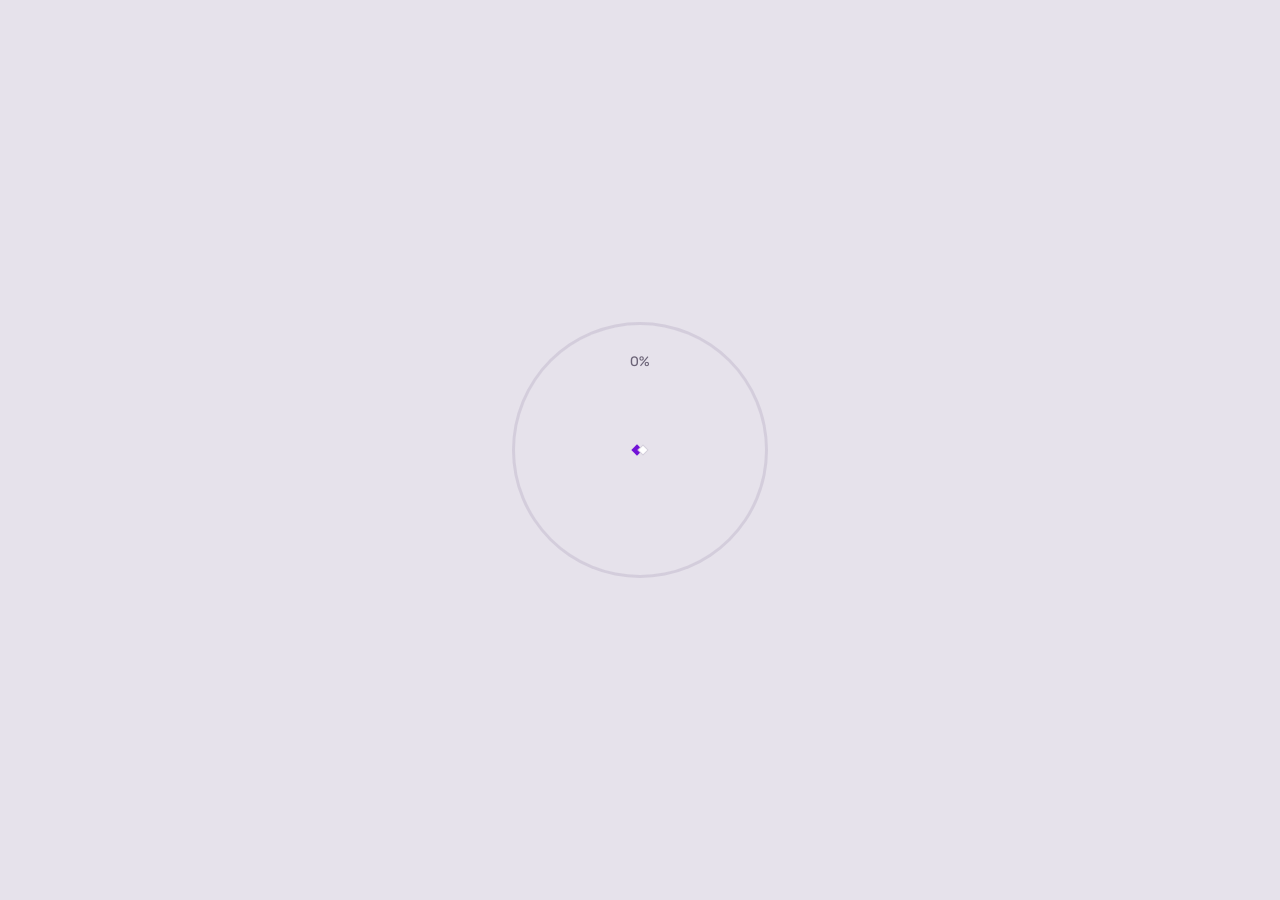
==== index.html @ 8235a24a "panel transition" ====
<!DOCTYPE html>
<html lang="en">
  <head>
    <meta charset="UTF-8" />
    <meta name="viewport" content="width=device-width, initial-scale=1.0" />
    <meta
      name="description"
      content="Baran Çiftçi. Developer and computer engineering student. Torino and Istanbul."
    />
    <title>baran çiftçi</title>
    <link rel="icon" href="/favicon.svg?v=4" type="image/svg+xml" />
    <script>
      (() => {
        try {
          const saved = localStorage.getItem("dna-theme");
          const theme =
            saved === "dark" || saved === "light"
              ? saved
              : matchMedia("(prefers-color-scheme: dark)").matches
                ? "dark"
                : "light";
          document.documentElement.setAttribute("data-theme", theme);
        } catch {
          document.documentElement.setAttribute("data-theme", "light");
        }
        if (matchMedia("(prefers-reduced-motion: reduce)").matches) {
          document.documentElement.classList.add("reduce-motion");
        }
      })();
    </script>
    <link rel="stylesheet" href="styles.css" />
    <script type="importmap">
      {
        "imports": {
          "three": "https://cdn.jsdelivr.net/npm/three@0.170.0/build/three.module.js"
        }
      }
    </script>
  </head>
  <body class="dna-body is-intro">
    <a class="skip-link" href="#hud">Skip to DNA</a>

    <div id="intro" class="intro">
      <div class="intro-load" id="intro-load">
        <div class="intro-ring" id="intro-ring" style="--p: 0">
          <span class="intro-pct" id="intro-pct">0%</span>
          <span class="duo intro-duo" aria-hidden="true"></span>
        </div>
      </div>
      <div class="intro-split" id="intro-split" hidden>
        <div class="intro-half intro-half-top" aria-hidden="true">
          <p class="intro-giant">baran çiftçi</p>
        </div>
        <div class="intro-half intro-half-bot">
          <h1 class="intro-giant">baran çiftçi</h1>
        </div>
      </div>
    </div>

    <div id="strand" aria-hidden="true"></div>

    <div id="world" aria-hidden="true">
      <div class="world-track" id="world-track"></div>
    </div>

    <div id="hud" class="hud">
      <p class="hint" id="hint">Browse genes along the strand</p>
      <div class="hud-sync" id="sync-box">
        <span class="sync-top" id="sync-label">GEN</span>
        <span class="sync-bot" id="sync-val">01</span>
      </div>
    </div>

    <aside id="memory-panel" class="memory-panel">
      <span class="panel-corner panel-corner-tl" aria-hidden="true"></span>
      <span class="panel-corner panel-corner-tr" aria-hidden="true"></span>
      <span class="panel-corner panel-corner-bl" aria-hidden="true"></span>
      <span class="panel-corner panel-corner-br" aria-hidden="true"></span>
      <div class="panel-inner" id="panel-inner">
        <div class="panel-logo panel-slot is-collapsed" id="panel-logo">
          <img id="panel-logo-img" src="" alt="" />
        </div>
        <p class="panel-kicker" id="panel-kicker">Gene</p>
        <h2 class="panel-title" id="panel-title">—</h2>
        <p class="panel-body" id="panel-body"></p>
        <dl class="panel-facts panel-slot is-collapsed" id="panel-facts"></dl>
        <a class="panel-cta panel-slot is-collapsed" id="panel-cta" href="#">Enter</a>
      </div>
    </aside>

    <footer class="bar">
      <div class="bar-left">
        <span class="duo" aria-hidden="true"></span>
        <span>DNA</span>
        <button type="button" class="bar-btn" id="btn-theme" aria-pressed="false">Dark</button>
      </div>
      <div class="bar-right">
        <button type="button" class="bar-btn" id="btn-prev"><kbd>←</kbd> Prev</button>
        <button type="button" class="bar-btn" id="btn-next"><kbd>→</kbd> Next</button>
        <button type="button" class="bar-btn" id="btn-select"><kbd>↵</kbd> Open</button>
      </div>
    </footer>

    <script type="module" src="main.js"></script>
  </body>
</html>
---- styles.css ----
@import url("https://fonts.googleapis.com/css2?family=Space+Grotesk:wght@400;500;600;700&display=swap");

:root {
  --bg: #e6e2eb;
  --bg-mid: #fff;
  --ink: #2a2433;
  --mute: #6a6276;
  --accent: #7113d7;
  --accent-hot: #9b4aef;
  --page-bg: linear-gradient(165deg, #f2eef7 0%, #e6e2eb 50%, #d9d2e4 100%);
  --strand-bg: transparent;
  --blurb: rgba(42, 36, 51, 0.72);
  --rule: rgba(80, 60, 110, 0.22);
  --sync-glow: rgba(113, 19, 215, 0.35);
  --panel-bg: rgba(255, 255, 255, 0.72);
  --panel-border: rgba(255, 255, 255, 0.85);
  --panel-shadow:
    0 1px 0 rgba(255, 255, 255, 0.65) inset,
    0 18px 50px rgba(60, 30, 100, 0.14),
    0 6px 18px rgba(60, 30, 100, 0.08);
  --line-soft: rgba(80, 60, 110, 0.12);
  --line-logo: rgba(80, 60, 110, 0.18);
  --bar-bg: rgba(255, 255, 255, 0.55);
  --bar-border: rgba(255, 255, 255, 0.7);
  --duo-fill: #fff;
  --duo-border: rgba(80, 60, 110, 0.25);
  --grain-opacity: 0.045;
  --font: "Space Grotesk", "Segoe UI", system-ui, sans-serif;
}

html[data-theme="dark"] {
  --bg: #1c1922;
  --bg-mid: #25212e;
  --ink: #ebe6f3;
  --mute: #9a90ab;
  --accent: #8b4de8;
  --accent-hot: #b07aff;
  --page-bg: #2a2730;
  --strand-bg:
    radial-gradient(ellipse 90% 55% at 12% -10%, rgba(113, 19, 215, 0.22), transparent 55%),
    radial-gradient(ellipse 70% 45% at 92% 8%, rgba(103, 47, 163, 0.16), transparent 50%),
    linear-gradient(180deg, #2a2730 0%, #302d33 40%, #2a2730 100%);
  --blurb: rgba(232, 224, 242, 0.78);
  --rule: rgba(240, 234, 246, 0.22);
  --sync-glow: rgba(139, 77, 232, 0.28);
  --panel-bg: rgba(28, 24, 36, 0.78);
  --panel-border: rgba(235, 230, 243, 0.1);
  --panel-shadow:
    0 1px 0 rgba(255, 255, 255, 0.06) inset,
    0 22px 56px rgba(0, 0, 0, 0.4),
    0 8px 20px rgba(0, 0, 0, 0.22);
  --line-soft: rgba(235, 230, 243, 0.1);
  --line-logo: rgba(235, 230, 243, 0.12);
  --bar-bg: rgba(18, 15, 24, 0.72);
  --bar-border: rgba(235, 230, 243, 0.08);
  --duo-fill: #25212e;
  --duo-border: rgba(235, 230, 243, 0.2);
  --grain-opacity: 0.035;
}

*,
*::before,
*::after {
  box-sizing: border-box;
  margin: 0;
  padding: 0;
}

html,
body {
  width: 100%;
  height: 100%;
}

body.dna-body {
  font-family: var(--font);
  color: var(--ink);
  background: var(--page-bg);
  overflow: hidden;
  -webkit-font-smoothing: antialiased;
}

#world {
  position: fixed;
  inset: 0 0 48px 0;
  z-index: 2;
  overflow: hidden;
  pointer-events: none;
  background: transparent;
  transition: opacity 0.7s ease;
}

#world::before {
  content: "";
  position: absolute;
  inset: 0;
  opacity: var(--grain-opacity);
  background-image: url("data:image/svg+xml,%3Csvg viewBox='0 0 256 256' xmlns='http://www.w3.org/2000/svg'%3E%3Cfilter id='n'%3E%3CfeTurbulence type='fractalNoise' baseFrequency='0.85' numOctaves='4' stitchTiles='stitch'/%3E%3C/filter%3E%3Crect width='100%25' height='100%25' filter='url(%23n)'/%3E%3C/svg%3E");
  background-size: 180px 180px;
  z-index: 1;
  pointer-events: none;
}

.world-track {
  position: absolute;
  left: 0;
  right: 0;
  top: 0;
  display: flex;
  flex-direction: column;
  will-change: transform;
  transform: translate3d(0, 0, 0);
  backface-visibility: hidden;
}

.world-sec {
  flex: 0 0 auto;
  box-sizing: border-box;
  padding: clamp(4.5rem, 12vh, 7rem) clamp(1.25rem, 4vw, 3.5rem) 3rem;
  display: flex;
  flex-direction: column;
  justify-content: center;
  gap: 0.75rem;
  max-width: min(28rem, 46vw);
  opacity: 0.55;
  transition: opacity 0.35s ease;
  mask-image: linear-gradient(90deg, #000 0%, #000 62%, transparent 100%);
  -webkit-mask-image: linear-gradient(90deg, #000 0%, #000 62%, transparent 100%);
}

.world-kicker {
  font-size: 0.72rem;
  font-weight: 500;
  letter-spacing: 0.14em;
  text-transform: uppercase;
  color: var(--accent);
}

.world-title {
  font-size: clamp(2.6rem, 7.5vw, 4.6rem);
  font-weight: 600;
  letter-spacing: -0.03em;
  line-height: 1.05;
  color: var(--ink);
}

.world-year {
  font-size: 0.85rem;
  font-weight: 500;
  letter-spacing: 0.04em;
  color: var(--mute);
}

.world-blurb {
  margin-top: 0.55rem;
  max-width: 22rem;
  font-size: clamp(0.88rem, 1.6vw, 1.02rem);
  font-weight: 400;
  letter-spacing: 0;
  line-height: 1.45;
  color: var(--blurb);
}

.world-rule {
  width: min(16rem, 70%);
  height: 1px;
  margin-top: 1rem;
  background: var(--rule);
}

.skip-link {
  position: absolute;
  z-index: 40;
  top: 8px;
  left: 8px;
  padding: 8px 12px;
  background: var(--ink);
  color: #fff;
  text-decoration: none;
  transform: translateY(-140%);
}

.skip-link:focus {
  transform: none;
}

html.reduce-motion body.is-intro .hud,
html.reduce-motion body.is-intro .bar,
html.reduce-motion body.is-intro #world,
html.reduce-motion body.is-intro .memory-panel {
  opacity: 1;
  pointer-events: auto;
}

html.reduce-motion .intro {
  display: none !important;
}

.intro {
  position: fixed;
  inset: 0;
  z-index: 40;
  pointer-events: auto;
}

.intro[hidden] {
  display: none !important;
}

.intro-load {
  position: absolute;
  inset: 0;
  display: grid;
  place-items: center;
  background: var(--bg);
  transition: opacity 0.35s ease;
}

.intro-load.is-gone {
  opacity: 0;
  pointer-events: none;
}

.intro-ring {
  --p: 0;
  position: relative;
  width: min(38vh, 16rem);
  height: min(38vh, 16rem);
  border-radius: 50%;
  display: grid;
  place-items: center;
  background: conic-gradient(var(--accent) calc(var(--p) * 3.6deg), rgba(128, 110, 150, 0.18) 0);
}

.intro-ring::before {
  content: "";
  position: absolute;
  inset: 3px;
  border-radius: 50%;
  background: var(--bg);
}

.intro-pct {
  position: absolute;
  top: 12%;
  z-index: 1;
  font-size: 0.85rem;
  font-weight: 500;
  letter-spacing: 0.06em;
  color: var(--mute);
}

.intro-duo {
  position: relative;
  z-index: 1;
  width: 22px;
  height: 22px;
}

.intro-duo::before,
.intro-duo::after {
  width: 12px;
  height: 12px;
}

.intro-split {
  position: absolute;
  inset: 0;
  overflow: hidden;
}

.intro-split[hidden] {
  display: none !important;
}

.intro-half {
  position: absolute;
  left: 0;
  width: 100%;
  height: 50%;
  display: flex;
  justify-content: center;
  align-items: center;
  overflow: hidden;
  background: var(--accent);
  transition: transform 0.95s cubic-bezier(0.76, 0, 0.24, 1);
}

.intro-half-top {
  top: 0;
}

.intro-half-bot {
  bottom: 0;
}

.intro-giant {
  margin: 0;
  font-size: clamp(2.8rem, 11vw, 9rem);
  font-weight: 600;
  letter-spacing: -0.04em;
  line-height: 1;
  white-space: nowrap;
  color: #fff;
  font-family: var(--font);
}

.intro-half-top .intro-giant {
  position: absolute;
  bottom: 0;
  transform: translateY(50%);
}

.intro-half-bot .intro-giant {
  position: absolute;
  top: 0;
  transform: translateY(-50%);
}

.intro.is-open .intro-half-top {
  transform: translateY(-100%);
}

.intro.is-open .intro-half-bot {
  transform: translateY(100%);
}

body.is-intro .hud,
body.is-intro .bar,
body.is-intro .memory-panel,
body.is-intro #world {
  opacity: 0;
  pointer-events: none;
}

@media (max-width: 640px) {
  .intro-giant {
    font-size: clamp(2.2rem, 12vw, 4rem);
  }
}

#strand {
  position: fixed;
  inset: 0 0 48px 0;
  z-index: 1;
  width: 100%;
  height: auto;
  cursor: default;
  touch-action: none;
  opacity: 1;
  pointer-events: auto;
  background: var(--strand-bg);
}

#strand canvas {
  display: block;
  width: 100%;
  height: 100%;
}

.hud {
  position: fixed;
  inset: 0;
  z-index: 3;
  pointer-events: none;
  transition: opacity 0.7s ease;
}

.hint {
  position: absolute;
  left: clamp(1.25rem, 4vw, 2.75rem);
  bottom: calc(48px + 1rem);
  max-width: 18rem;
  font-size: 0.8rem;
  font-weight: 400;
  letter-spacing: 0;
  line-height: 1.4;
  text-transform: none;
  color: var(--accent);
}

.hint.locked {
  color: var(--mute);
}

.hint.flash {
  animation: hud-pop 0.35s ease;
}

.hint.deny {
  animation: deny 0.35s ease;
}

.hud-sync {
  position: absolute;
  z-index: 5;
  top: clamp(1.25rem, 4vh, 2.5rem);
  right: clamp(1.25rem, 4vw, 2.75rem);
  left: auto;
  background: linear-gradient(90deg, var(--accent), var(--accent-hot));
  color: #fff;
  padding: 0.65rem 1.1rem 0.55rem;
  min-width: 6.5rem;
  box-shadow: 0 0 28px var(--sync-glow);
  display: flex;
  flex-direction: column;
  gap: 0.1rem;
  pointer-events: none;
}

.hud-sync.flash {
  animation: hud-pop 0.35s ease;
}

.hud-sync.deny {
  animation: deny 0.35s ease;
}

.sync-top {
  font-size: 1.15rem;
  font-weight: 700;
  letter-spacing: 0.04em;
  line-height: 1;
}

.sync-bot {
  font-size: 0.95rem;
  font-weight: 500;
  letter-spacing: 0.02em;
  opacity: 0.9;
}

.memory-panel {
  --rx: 5deg;
  --ry: -8deg;
  --tz: 6px;
  position: fixed;
  z-index: 4;
  right: clamp(1rem, 4vw, 2.5rem);
  top: 50%;
  width: min(24rem, calc(100vw - 2rem));
  padding: 1.6rem 1.75rem 1.75rem;
  background: var(--panel-bg);
  border: 1px solid var(--panel-border);
  backdrop-filter: blur(16px);
  box-shadow: var(--panel-shadow);
  transform: translateY(-50%) perspective(920px) rotateX(var(--rx)) rotateY(var(--ry))
    translateZ(var(--tz));
  transform-style: preserve-3d;
  opacity: 1;
  pointer-events: auto;
  transform-origin: center center;
  transition:
    opacity 0.36s cubic-bezier(0.22, 1, 0.36, 1),
    box-shadow 0.25s ease,
    height 0.34s cubic-bezier(0.22, 1, 0.36, 1);
  will-change: transform, height;
}

.panel-inner {
  transition: opacity 0.26s cubic-bezier(0.22, 1, 0.36, 1);
}

.memory-panel.is-swapping {
  overflow: hidden;
}

.memory-panel.is-swapping .panel-inner {
  opacity: 0;
}

.memory-panel.is-swapping .panel-slot {
  transition: none;
}

.panel-slot {
  overflow: hidden;
  transition:
    max-height 0.32s cubic-bezier(0.22, 1, 0.36, 1),
    opacity 0.28s ease,
    margin 0.32s cubic-bezier(0.22, 1, 0.36, 1),
    border-color 0.28s ease;
}

.memory-panel.is-locked .panel-kicker {
  color: var(--mute);
}

.memory-panel.is-locked .panel-title {
  color: var(--mute);
}

.panel-corner {
  position: absolute;
  width: 11px;
  height: 11px;
  pointer-events: none;
  z-index: 3;
  transform: translateZ(28px);
}

.panel-corner-tl {
  top: 10px;
  left: 10px;
  border-top: 1.5px solid var(--accent);
  border-left: 1.5px solid var(--accent);
}

.panel-corner-tr {
  top: 10px;
  right: 10px;
  border-top: 1.5px solid var(--accent);
  border-right: 1.5px solid var(--accent);
}

.panel-corner-bl {
  bottom: 10px;
  left: 10px;
  border-bottom: 1.5px solid var(--accent);
  border-left: 1.5px solid var(--accent);
}

.panel-corner-br {
  bottom: 10px;
  right: 10px;
  border-bottom: 1.5px solid var(--accent);
  border-right: 1.5px solid var(--accent);
}

.memory-panel.is-locked .panel-corner {
  border-color: var(--mute);
}

.panel-logo {
  margin: 0 0 1.15rem;
  max-height: 3.6rem;
  height: 3.6rem;
  padding: 0;
  background: #000;
  border: 1px solid var(--line-logo);
  overflow: hidden;
  display: flex;
  align-items: center;
  justify-content: center;
  transform: translateZ(18px);
  opacity: 1;
}

.panel-logo.is-collapsed {
  max-height: 0;
  height: 0;
  margin-bottom: 0;
  opacity: 0;
  border-color: transparent;
}

.panel-logo.is-light {
  background: #fff;
}

.panel-logo img {
  display: block;
  width: 80%;
  height: 100%;
  object-fit: contain;
  object-position: center;
}

.panel-logo[hidden],
.panel-cta[hidden] {
  display: none !important;
}

.panel-facts.is-collapsed {
  max-height: 0;
  margin: 0;
  padding: 0;
  opacity: 0;
  border-top-color: transparent;
}

.panel-facts:not(.is-collapsed) {
  max-height: 16rem;
}

.panel-cta.is-collapsed {
  max-height: 0;
  margin: 0;
  padding-top: 0;
  padding-bottom: 0;
  opacity: 0;
  pointer-events: none;
}

.panel-cta:not(.is-collapsed) {
  max-height: 3.5rem;
}

.panel-kicker {
  font-size: 0.7rem;
  font-weight: 500;
  letter-spacing: 0.08em;
  text-transform: uppercase;
  color: var(--accent);
  margin-bottom: 0.4rem;
  transform: translateZ(14px);
}

.panel-title {
  font-size: clamp(1.5rem, 3.2vw, 1.9rem);
  font-weight: 700;
  letter-spacing: -0.015em;
  line-height: 1.15;
  text-transform: none;
  margin-bottom: 0.85rem;
  transform: translateZ(22px);
}

.panel-body {
  font-size: 1rem;
  line-height: 1.55;
  color: var(--mute);
  margin-bottom: 1.25rem;
  transform: translateZ(12px);
}

.panel-facts {
  display: flex;
  flex-direction: column;
  gap: 0.65rem;
  margin: 0 0 1.25rem;
  padding: 0.9rem 0 0;
  border-top: 1px solid var(--line-soft);
  transform: translateZ(10px);
}

.panel-facts div {
  display: grid;
  grid-template-columns: 6.5rem 1fr;
  gap: 0.5rem;
  align-items: baseline;
}

.panel-facts dt {
  font-size: 0.7rem;
  font-weight: 500;
  letter-spacing: 0.04em;
  text-transform: none;
  color: var(--mute);
}

.panel-facts dd {
  font-size: 0.88rem;
  color: var(--ink);
}

.panel-cta {
  display: inline-block;
  font-size: 0.82rem;
  font-weight: 600;
  letter-spacing: 0;
  text-transform: none;
  text-decoration: none;
  color: #fff;
  background: var(--accent);
  padding: 0.72rem 1.2rem;
  clip-path: polygon(0 0, calc(100% - 10px) 0, 100% 50%, calc(100% - 10px) 100%, 0 100%);
  transform: translateZ(26px);
}

.panel-cta:hover {
  background: var(--accent-hot);
}

@keyframes hud-pop {
  from {
    opacity: 0.35;
    transform: translateX(-8px);
  }
  to {
    opacity: 1;
    transform: none;
  }
}

@keyframes deny {
  0%,
  100% {
    transform: translateX(0);
  }
  25% {
    transform: translateX(-6px);
  }
  75% {
    transform: translateX(6px);
  }
}

.bar {
  position: fixed;
  z-index: 20;
  left: 0;
  right: 0;
  bottom: 0;
  height: 48px;
  display: flex;
  align-items: center;
  justify-content: space-between;
  gap: 1rem;
  padding: 0 clamp(1rem, 3vw, 2rem);
  background: var(--bar-bg);
  backdrop-filter: blur(10px);
  border-top: 1px solid var(--bar-border);
  font-size: 0.75rem;
  font-weight: 400;
  letter-spacing: 0;
  text-transform: none;
  color: var(--mute);
  pointer-events: auto;
  transition: opacity 0.7s ease;
}

.bar-left,
.bar-right {
  display: flex;
  align-items: center;
  gap: 0.85rem;
  flex-wrap: wrap;
}

.bar-btn {
  appearance: none;
  border: 0;
  background: transparent;
  font: inherit;
  font-size: 0.75rem;
  font-weight: 400;
  letter-spacing: 0;
  text-transform: none;
  color: var(--mute);
  cursor: pointer;
  padding: 0.25rem 0.15rem;
  display: inline-flex;
  align-items: center;
  gap: 0.15rem;
}

.bar-btn:hover {
  color: var(--accent);
}

.duo {
  width: 14px;
  height: 14px;
  display: inline-block;
  position: relative;
}

.duo::before,
.duo::after {
  content: "";
  position: absolute;
  width: 8px;
  height: 8px;
  transform: rotate(45deg);
}

.duo::before {
  left: 0;
  top: 3px;
  background: var(--accent);
}

.duo::after {
  right: 0;
  top: 3px;
  background: var(--duo-fill);
  border: 1px solid var(--duo-border);
}

.bar kbd {
  display: inline-block;
  min-width: 1.3rem;
  padding: 0.08rem 0.3rem;
  margin-right: 0.3rem;
  font: inherit;
  font-size: 0.65rem;
  font-weight: 600;
  letter-spacing: 0;
  text-align: center;
  color: #fff;
  background: var(--accent);
  border: 0;
  border-radius: 2px;
}

@media (max-width: 640px) {
  .hud-sync {
    top: 1rem;
    right: 1rem;
    left: auto;
  }

  .hint {
    bottom: calc(4.5rem + min(26vh, 11rem) + 0.5rem);
    left: 1rem;
    max-width: calc(100vw - 2rem);
  }

  .world-sec {
    max-width: min(92vw, 28rem);
    mask-image: linear-gradient(90deg, #000 0%, #000 78%, transparent 100%);
    -webkit-mask-image: linear-gradient(90deg, #000 0%, #000 78%, transparent 100%);
  }

  .memory-panel {
    right: 1rem;
    left: 1rem;
    width: auto;
    top: auto;
    bottom: 4.5rem;
    transform: none;
    max-height: 26vh;
    overflow-y: auto;
    padding: 0.85rem 1rem 1rem;
    will-change: auto;
  }

  .memory-panel.is-swapping {
    overflow: hidden;
  }

  .panel-logo,
  .panel-kicker,
  .panel-title,
  .panel-body,
  .panel-facts,
  .panel-cta,
  .panel-corner {
    transform: none;
  }

  .panel-corner {
    width: 9px;
    height: 9px;
  }

  .panel-logo {
    height: 2.25rem;
    margin-bottom: 0.55rem;
  }

  .panel-title {
    font-size: 1.15rem;
    margin-bottom: 0.4rem;
  }

  .panel-body {
    font-size: 0.85rem;
    line-height: 1.4;
    margin-bottom: 0.65rem;
    display: -webkit-box;
    -webkit-box-orient: vertical;
    -webkit-line-clamp: 2;
    overflow: hidden;
  }

  .panel-facts {
    display: none;
  }

  .panel-cta {
    padding: 0.55rem 0.95rem;
  }

  .bar {
    height: auto;
    min-height: 48px;
    flex-wrap: wrap;
    padding: 0.6rem 1rem;
  }

  #strand {
    inset: 0 0 64px 0;
  }

  #world {
    inset: 0 0 64px 0;
  }
}

@media (prefers-reduced-motion: reduce) {
  .memory-panel {
    transition: opacity 0.2s ease;
    transform: translateY(-50%);
  }

  .panel-inner,
  .panel-slot {
    transition: none;
  }

  .memory-panel.is-swapping .panel-inner {
    opacity: 0;
  }

  .panel-logo,
  .panel-kicker,
  .panel-title,
  .panel-body,
  .panel-facts,
  .panel-cta,
  .panel-corner {
    transform: none;
  }

  .world-track {
    transition: none;
  }

  .intro-load,
  .intro-half,
  #world,
  .hud,
  .bar {
    transition: none;
  }
}
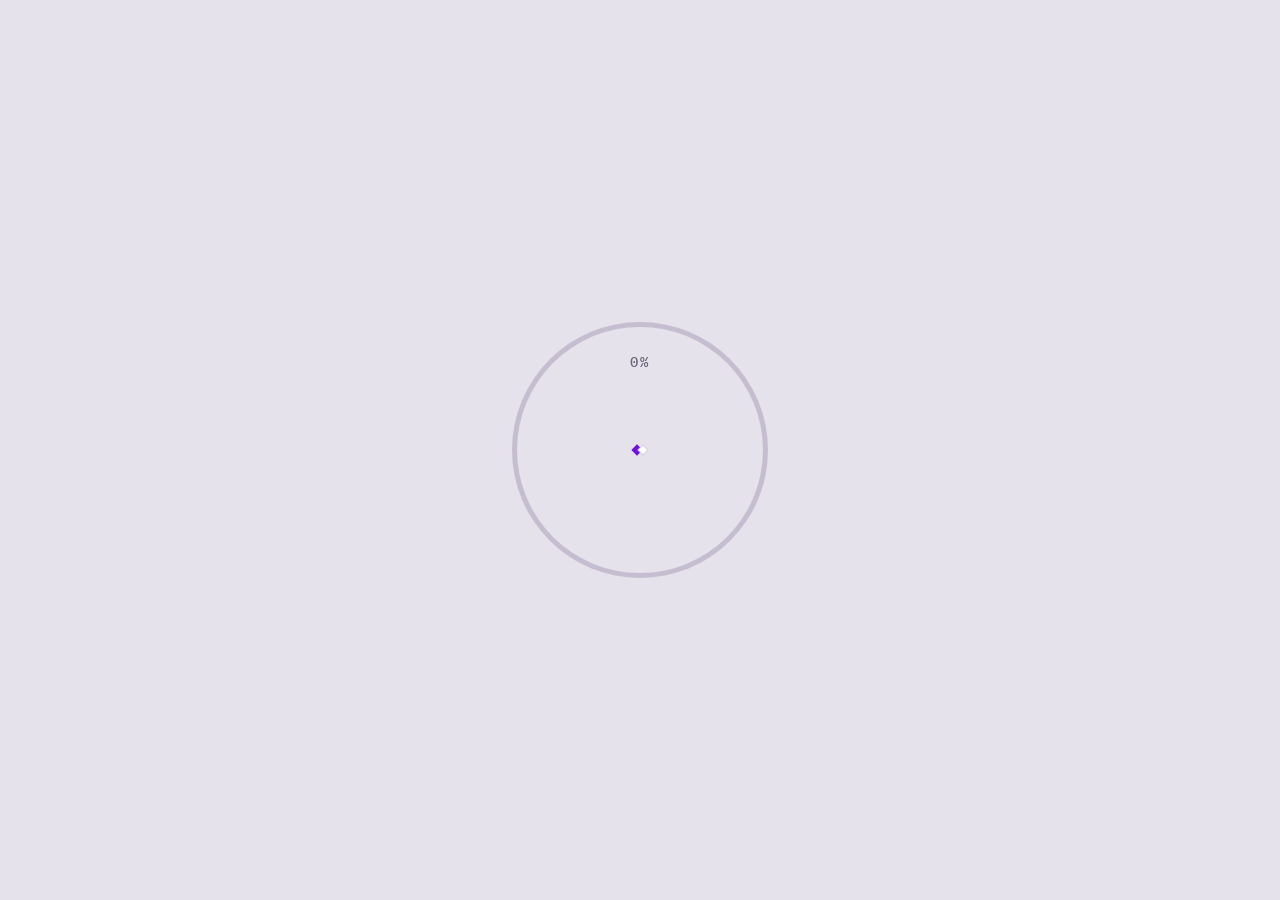
==== commit 2d4484c0: "im back" ====
--- a/index.html
+++ b/index.html
@@ -2,13 +2,45 @@
 <html lang="en">
   <head>
     <meta charset="UTF-8" />
-    <meta name="viewport" content="width=device-width, initial-scale=1.0" />
+    <meta name="viewport" content="width=device-width, initial-scale=1.0, viewport-fit=cover" />
     <meta
       name="description"
-      content="Baran Çiftçi. Developer and computer engineering student. Torino and Istanbul."
+      content="Baran Çiftçi. Developer and computer engineering student. Software, robotics, and games — Torino and Istanbul."
     />
     <title>baran çiftçi</title>
-    <link rel="icon" href="/favicon.svg?v=4" type="image/svg+xml" />
+    <link rel="canonical" href="https://ciftci.dev/" />
+    <link rel="icon" href="/favicon.svg?v=5" type="image/svg+xml" />
+    <link rel="preconnect" href="https://fonts.googleapis.com" />
+    <link rel="preconnect" href="https://fonts.gstatic.com" crossorigin />
+    <link
+      rel="stylesheet"
+      href="https://fonts.googleapis.com/css2?family=IBM+Plex+Mono:wght@400;500;600&family=Space+Grotesk:wght@400;500;600;700&display=swap"
+    />
+
+    <meta property="og:type" content="website" />
+    <meta property="og:url" content="https://ciftci.dev/" />
+    <meta property="og:title" content="baran çiftçi" />
+    <meta
+      property="og:description"
+      content="Developer and computer engineering student. Software, robotics, and games — Torino and Istanbul."
+    />
+    <meta property="og:image" content="https://ciftci.dev/assets/og.jpg" />
+    <meta property="og:image:type" content="image/jpeg" />
+    <meta property="og:image:width" content="1200" />
+    <meta property="og:image:height" content="630" />
+    <meta property="og:image:alt" content="baran çiftçi — ciftci.dev" />
+    <meta property="og:site_name" content="ciftci.dev" />
+    <meta property="og:locale" content="en_US" />
+
+    <meta name="twitter:card" content="summary_large_image" />
+    <meta name="twitter:title" content="baran çiftçi" />
+    <meta
+      name="twitter:description"
+      content="Developer and computer engineering student. Software, robotics, and games — Torino and Istanbul."
+    />
+    <meta name="twitter:image" content="https://ciftci.dev/assets/og.jpg" />
+    <meta name="twitter:image:alt" content="baran çiftçi — ciftci.dev" />
+
     <script>
       (() => {
         try {
@@ -28,7 +60,7 @@
         }
       })();
     </script>
-    <link rel="stylesheet" href="styles.css" />
+    <link rel="stylesheet" href="src/styles/index.css" />
     <script type="importmap">
       {
         "imports": {
@@ -40,12 +72,42 @@
   <body class="dna-body is-intro">
     <a class="skip-link" href="#hud">Skip to DNA</a>
 
+    <noscript>
+      <main class="noscript">
+        <h1>baran çiftçi</h1>
+        <p>
+          Computer engineering student split between Torino and Istanbul. I write software, tinker
+          with robots, and ship small games — learning by building, then building again.
+        </p>
+        <h2>Selected work</h2>
+        <ul>
+          <li>
+            <a href="https://unimind.consulting/">unimind</a> — personalized university rankings
+          </li>
+          <li>aIfred — local on-device operator (coming soon)</li>
+          <li><a href="https://ciftci.dev/">ciftci.dev</a> — this site</li>
+          <li>robotics — selected work (coming soon)</li>
+          <li>games — selected work (coming soon)</li>
+        </ul>
+        <h2>Contact</h2>
+        <ul>
+          <li><a href="https://github.com/benbaranciftci">GitHub</a></li>
+          <li>
+            <a href="https://www.linkedin.com/in/baran-%C3%A7ift%C3%A7i-a004b9283">LinkedIn</a>
+          </li>
+          <li><a href="mailto:baran@ciftci.dev">baran@ciftci.dev</a></li>
+        </ul>
+        <p>Enable JavaScript for the interactive DNA portfolio.</p>
+      </main>
+    </noscript>
+
     <div id="intro" class="intro">
       <div class="intro-load" id="intro-load">
         <div class="intro-ring" id="intro-ring" style="--p: 0">
           <span class="intro-pct" id="intro-pct">0%</span>
           <span class="duo intro-duo" aria-hidden="true"></span>
         </div>
+        <p class="intro-skip-hint">Tap anywhere to skip</p>
       </div>
       <div class="intro-split" id="intro-split" hidden>
         <div class="intro-half intro-half-top" aria-hidden="true">
@@ -60,28 +122,40 @@
     <div id="strand" aria-hidden="true"></div>
 
     <div id="world" aria-hidden="true">
-      <div class="world-track" id="world-track"></div>
+      <div class="world-viewport" id="world-viewport">
+        <div class="world-track" id="world-track"></div>
+      </div>
     </div>
 
     <div id="hud" class="hud">
+      <p class="hud-brand">baran çiftçi</p>
       <p class="hint" id="hint">Browse genes along the strand</p>
       <div class="hud-sync" id="sync-box">
-        <span class="sync-top" id="sync-label">GEN</span>
-        <span class="sync-bot" id="sync-val">01</span>
+        <span class="sync-top" id="sync-label" hidden>Contact</span>
+        <p class="sync-bot" id="sync-val" aria-live="polite">
+          <span class="sync-now" id="sync-now">01</span><span class="sync-sep" aria-hidden="true">/</span><span class="sync-total" id="sync-total">07</span>
+        </p>
       </div>
     </div>
 
-    <aside id="memory-panel" class="memory-panel">
+    <aside id="memory-panel" class="memory-panel" data-sheet="peek">
       <span class="panel-corner panel-corner-tl" aria-hidden="true"></span>
       <span class="panel-corner panel-corner-tr" aria-hidden="true"></span>
       <span class="panel-corner panel-corner-bl" aria-hidden="true"></span>
       <span class="panel-corner panel-corner-br" aria-hidden="true"></span>
+      <button type="button" class="panel-grab" id="panel-grab" aria-expanded="false" aria-label="Expand details">
+        <span class="panel-grab-bar" aria-hidden="true"></span>
+      </button>
       <div class="panel-inner" id="panel-inner">
         <div class="panel-logo panel-slot is-collapsed" id="panel-logo">
           <img id="panel-logo-img" src="" alt="" />
         </div>
-        <p class="panel-kicker" id="panel-kicker">Gene</p>
-        <h2 class="panel-title" id="panel-title">—</h2>
+        <div class="panel-head">
+          <div class="panel-head-copy">
+            <p class="panel-kicker" id="panel-kicker">Gene</p>
+            <h2 class="panel-title" id="panel-title">—</h2>
+          </div>
+        </div>
         <p class="panel-body" id="panel-body"></p>
         <dl class="panel-facts panel-slot is-collapsed" id="panel-facts"></dl>
         <a class="panel-cta panel-slot is-collapsed" id="panel-cta" href="#">Enter</a>
@@ -91,16 +165,23 @@
     <footer class="bar">
       <div class="bar-left">
         <span class="duo" aria-hidden="true"></span>
-        <span>DNA</span>
+        <span class="bar-label">DNA</span>
         <button type="button" class="bar-btn" id="btn-theme" aria-pressed="false">Dark</button>
       </div>
+      <div class="bar-rail" id="bar-rail" role="tablist" aria-label="Genes"></div>
       <div class="bar-right">
-        <button type="button" class="bar-btn" id="btn-prev"><kbd>←</kbd> Prev</button>
-        <button type="button" class="bar-btn" id="btn-next"><kbd>→</kbd> Next</button>
-        <button type="button" class="bar-btn" id="btn-select"><kbd>↵</kbd> Open</button>
+        <button type="button" class="bar-btn" id="btn-prev" aria-label="Previous">
+          <kbd>←</kbd><span class="bar-btn-text"> Prev</span>
+        </button>
+        <button type="button" class="bar-btn" id="btn-next" aria-label="Next">
+          <kbd>→</kbd><span class="bar-btn-text"> Next</span>
+        </button>
+        <button type="button" class="bar-btn bar-btn-open" id="btn-select" aria-label="Open link">
+          <kbd>↵</kbd><span class="bar-btn-text"> Open</span>
+        </button>
       </div>
     </footer>
 
-    <script type="module" src="main.js"></script>
+    <script type="module" src="src/app/main.js"></script>
   </body>
 </html>
--- a/src/styles/index.css
+++ b/src/styles/index.css
@@ -0,0 +1,8 @@
+@import "./tokens.css";
+@import "./base.css";
+@import "./world.css";
+@import "./intro.css";
+@import "./panel.css";
+@import "./chrome.css";
+@import "./mobile.css";
+@import "./motion.css";
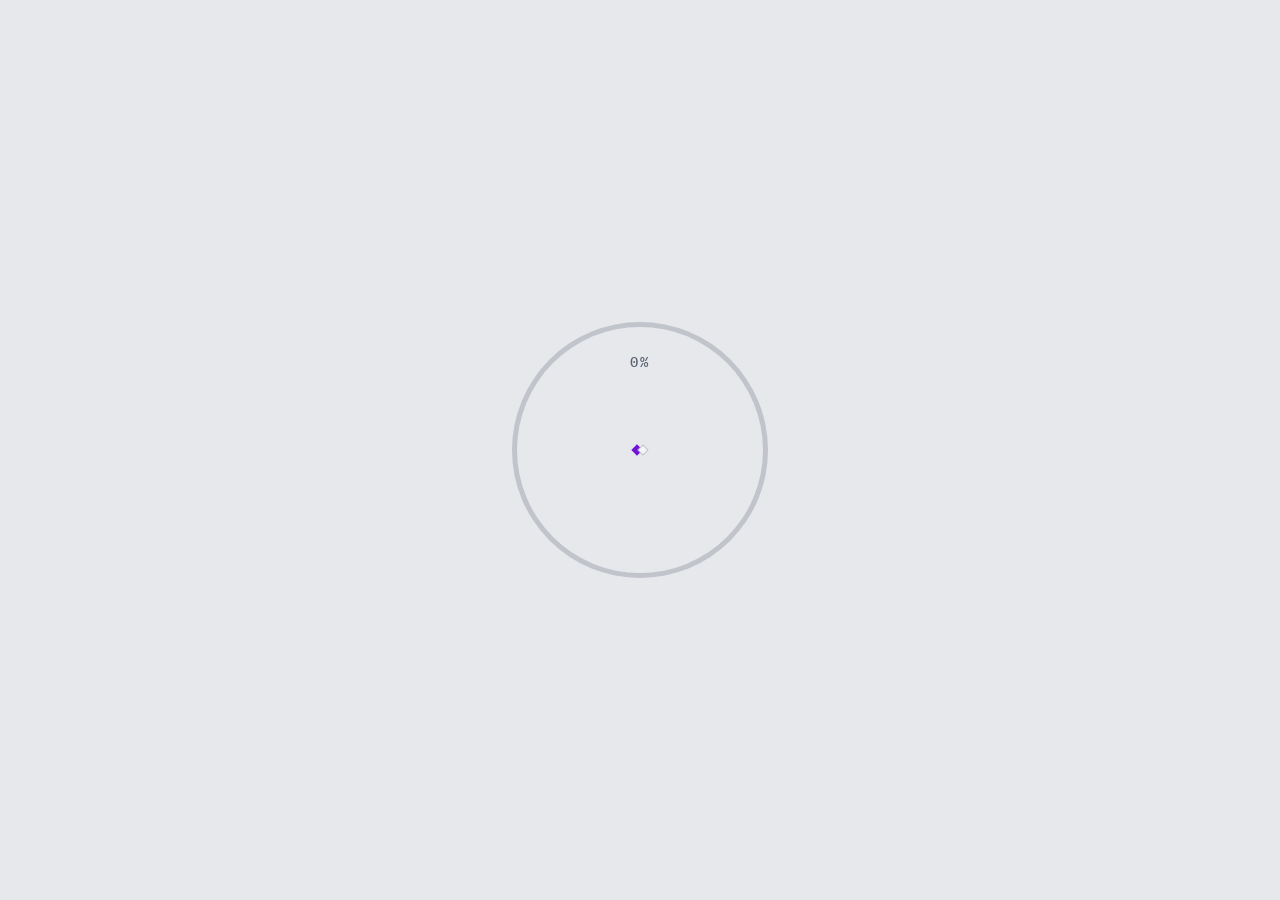
==== commit fd64da76: "visuals, forms, contact" ====
--- a/index.html
+++ b/index.html
@@ -95,7 +95,8 @@
           <li>
             <a href="https://www.linkedin.com/in/baran-%C3%A7ift%C3%A7i-a004b9283">LinkedIn</a>
           </li>
-          <li><a href="mailto:baran@ciftci.dev">baran@ciftci.dev</a></li>
+          <li><a href="https://www.instagram.com/benbaranciftci/">Instagram · @benbaranciftci</a></li>
+          <li><a href="mailto:work.baranciftci@gmail.com">work.baranciftci@gmail.com</a></li>
         </ul>
         <p>Enable JavaScript for the interactive DNA portfolio.</p>
       </main>
@@ -131,10 +132,13 @@
       <p class="hud-brand">baran çiftçi</p>
       <p class="hint" id="hint">Browse genes along the strand</p>
       <div class="hud-sync" id="sync-box">
-        <span class="sync-top" id="sync-label" hidden>Contact</span>
-        <p class="sync-bot" id="sync-val" aria-live="polite">
-          <span class="sync-now" id="sync-now">01</span><span class="sync-sep" aria-hidden="true">/</span><span class="sync-total" id="sync-total">07</span>
-        </p>
+        <button type="button" class="hud-contact" id="hud-contact" aria-label="Jump to contact">Contact ▸</button>
+        <div class="hud-sync-count">
+          <span class="sync-top" id="sync-label" hidden>Contact</span>
+          <p class="sync-bot" id="sync-val" aria-live="polite">
+            <span class="sync-now" id="sync-now">01</span><span class="sync-sep" aria-hidden="true">/</span><span class="sync-total" id="sync-total">07</span>
+          </p>
+        </div>
       </div>
     </div>
 
@@ -150,6 +154,7 @@
         <div class="panel-logo panel-slot is-collapsed" id="panel-logo">
           <img id="panel-logo-img" src="" alt="" />
         </div>
+        <nav class="contact-else is-collapsed" id="contact-else" aria-label="Elsewhere"></nav>
         <div class="panel-head">
           <div class="panel-head-copy">
             <p class="panel-kicker" id="panel-kicker">Gene</p>
@@ -158,6 +163,67 @@
         </div>
         <p class="panel-body" id="panel-body"></p>
         <dl class="panel-facts panel-slot is-collapsed" id="panel-facts"></dl>
+        <form id="contact-form" class="contact-form is-collapsed" novalidate>
+          <input
+            class="contact-gotcha"
+            type="text"
+            name="_gotcha"
+            tabindex="-1"
+            autocomplete="off"
+            aria-hidden="true"
+          />
+          <div class="contact-field">
+            <label for="contact-name">Name</label>
+            <input
+              id="contact-name"
+              name="name"
+              type="text"
+              autocomplete="name"
+              maxlength="80"
+              required
+              placeholder="Your name"
+            />
+          </div>
+          <div class="contact-field">
+            <label for="contact-email">Return</label>
+            <input
+              id="contact-email"
+              name="email"
+              type="email"
+              autocomplete="email"
+              maxlength="120"
+              required
+              placeholder="you@example.com"
+            />
+          </div>
+          <div class="contact-field">
+            <label for="contact-channel">About</label>
+            <select id="contact-channel" name="channel" required>
+              <option value="hello" selected>Hello</option>
+              <option value="work">Work</option>
+              <option value="collaboration">Collaboration</option>
+              <option value="other">Other</option>
+            </select>
+          </div>
+          <div class="contact-field">
+            <label for="contact-message">Message</label>
+            <div class="contact-compose">
+              <textarea
+                id="contact-message"
+                name="message"
+                maxlength="1600"
+                required
+                placeholder="What should I know?"
+              ></textarea>
+              <p class="contact-hint">Keep it short. We'll expand later.</p>
+            </div>
+          </div>
+          <p class="contact-error" id="contact-error" hidden></p>
+          <button type="submit" class="panel-cta contact-send" id="contact-send">
+            Transmit ▸
+          </button>
+          <p class="contact-status" id="contact-status" hidden></p>
+        </form>
         <a class="panel-cta panel-slot is-collapsed" id="panel-cta" href="#">Enter</a>
       </div>
     </aside>
@@ -166,7 +232,7 @@
       <div class="bar-left">
         <span class="duo" aria-hidden="true"></span>
         <span class="bar-label">DNA</span>
-        <button type="button" class="bar-btn" id="btn-theme" aria-pressed="false">Dark</button>
+        <button type="button" class="bar-btn" id="btn-theme" aria-pressed="false">Mode · Day</button>
       </div>
       <div class="bar-rail" id="bar-rail" role="tablist" aria-label="Genes"></div>
       <div class="bar-right">
@@ -176,8 +242,8 @@
         <button type="button" class="bar-btn" id="btn-next" aria-label="Next">
           <kbd>→</kbd><span class="bar-btn-text"> Next</span>
         </button>
-        <button type="button" class="bar-btn bar-btn-open" id="btn-select" aria-label="Open link">
-          <kbd>↵</kbd><span class="bar-btn-text"> Open</span>
+        <button type="button" class="bar-btn bar-btn-open" id="btn-select" aria-label="Execute link">
+          <kbd>↵</kbd><span class="bar-btn-text"> Exec</span>
         </button>
       </div>
     </footer>
--- a/src/styles/index.css
+++ b/src/styles/index.css
@@ -4,5 +4,6 @@
 @import "./intro.css";
 @import "./panel.css";
 @import "./chrome.css";
+@import "./contact.css";
 @import "./mobile.css";
 @import "./motion.css";
